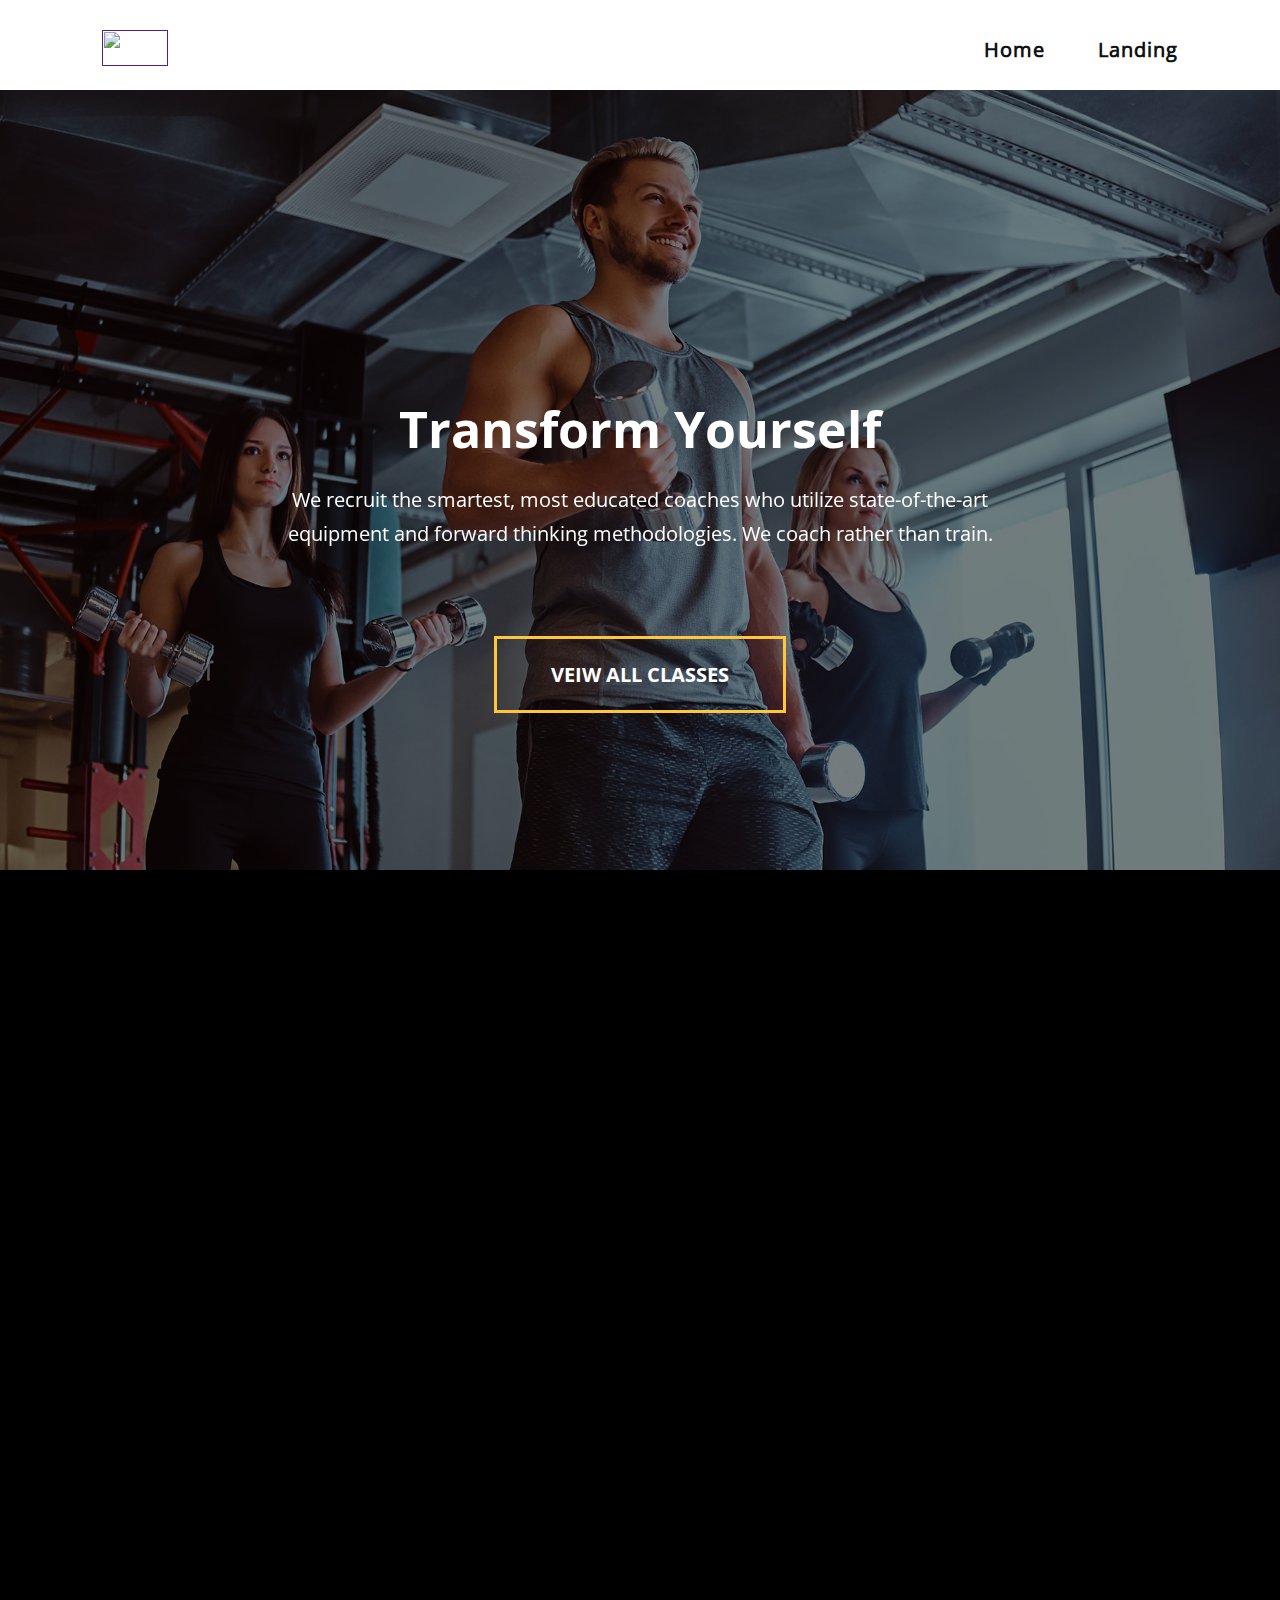
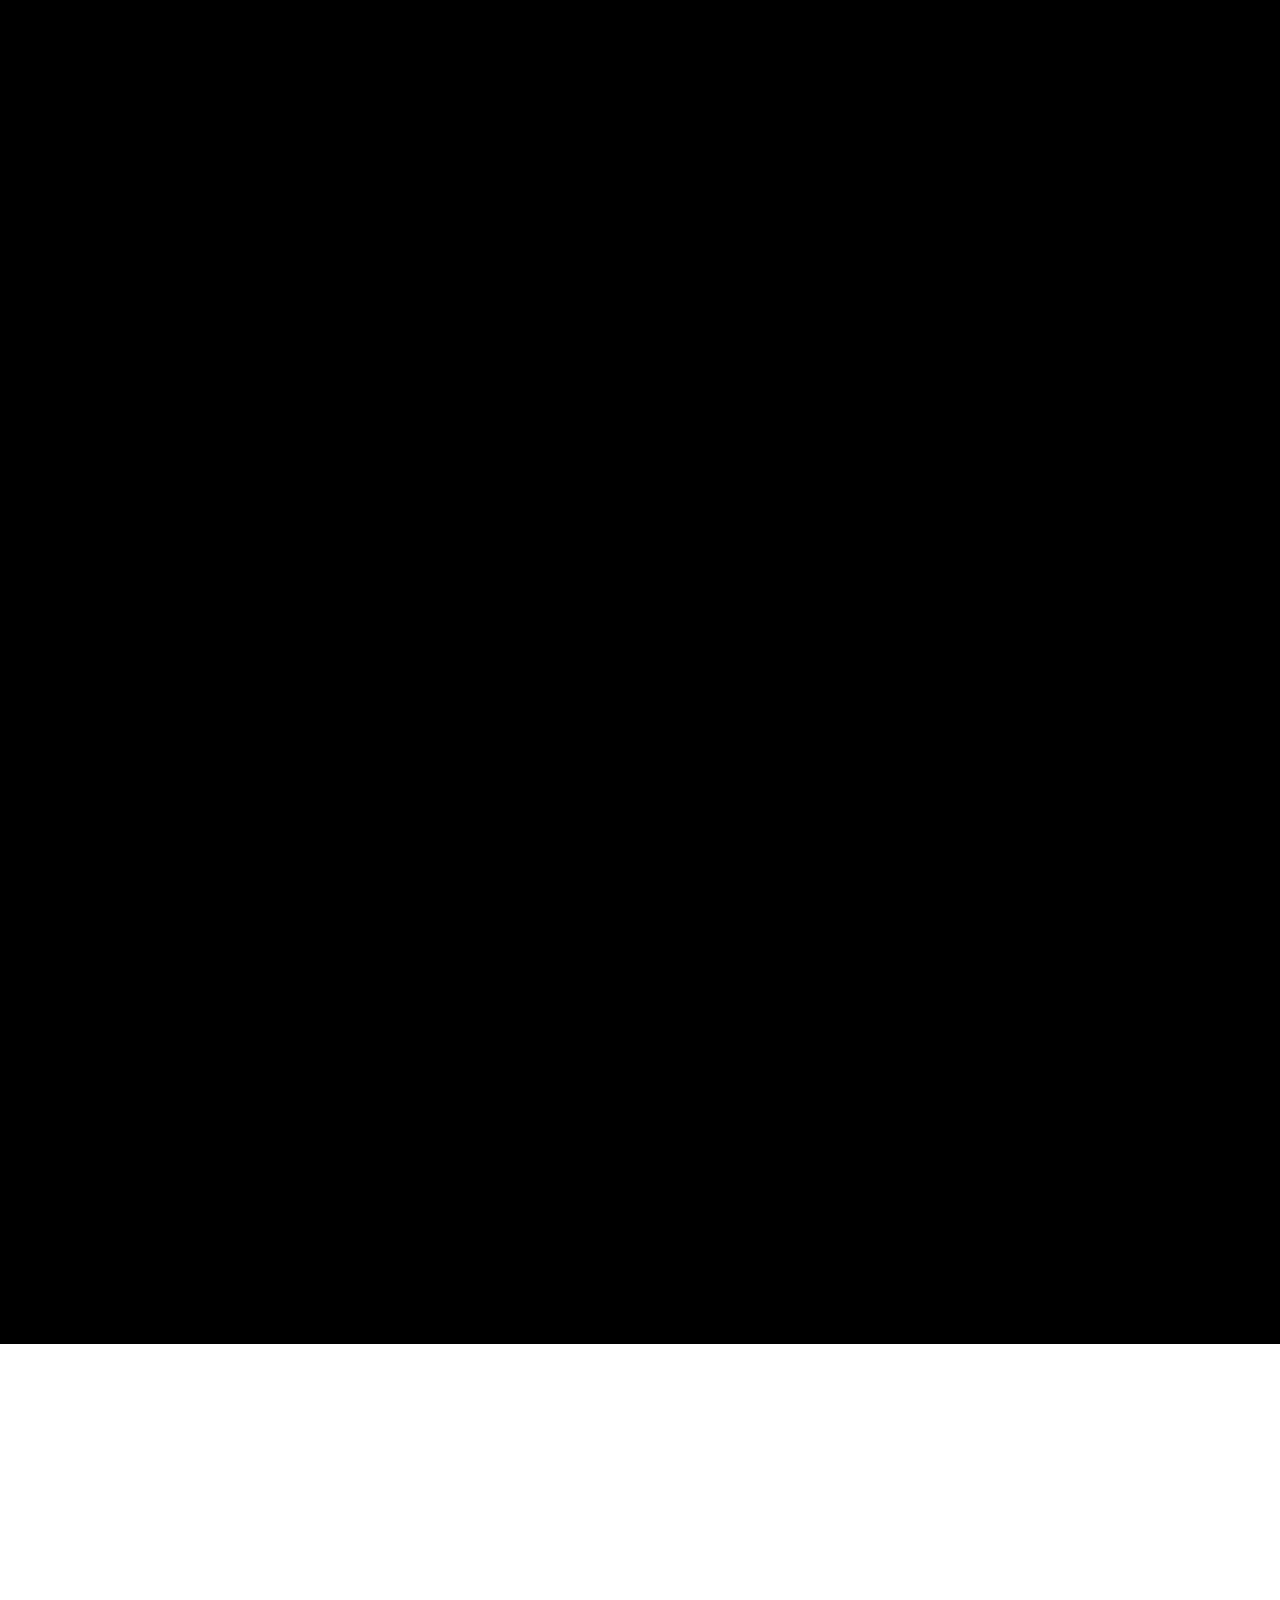
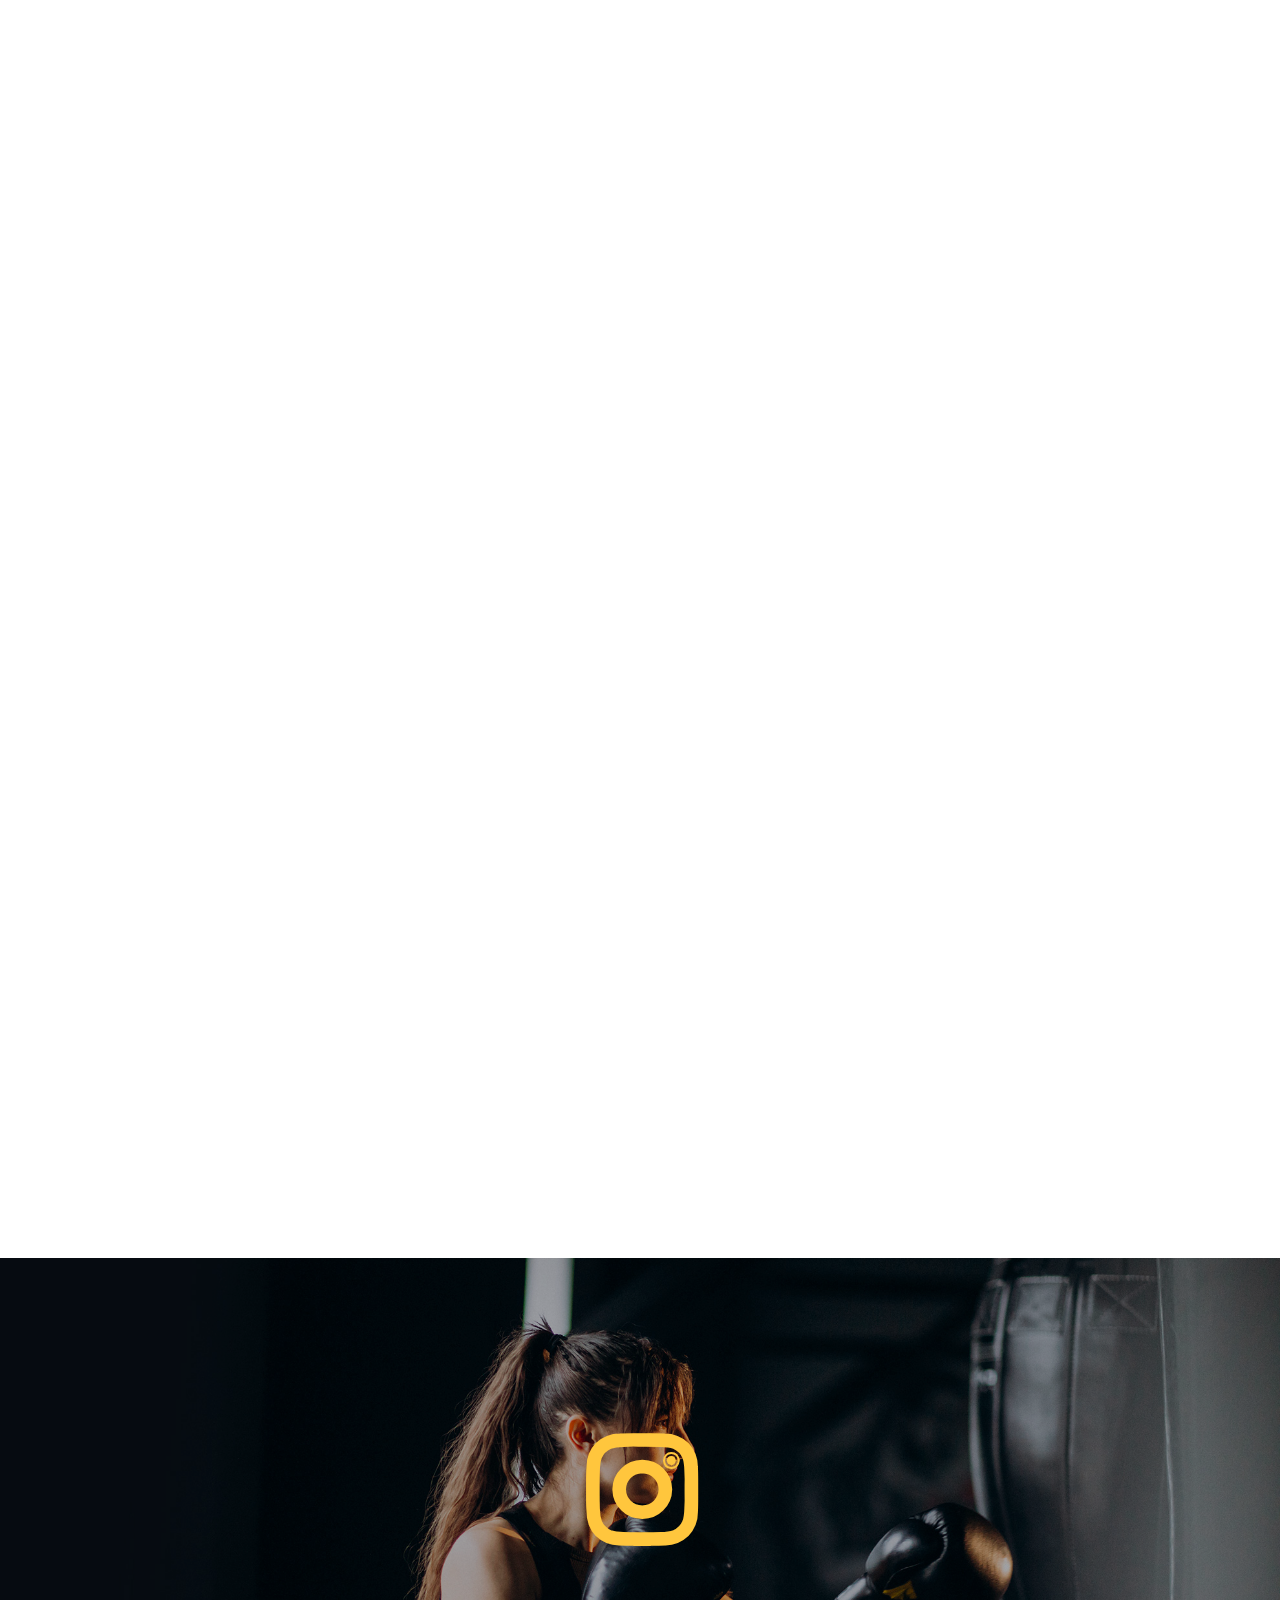
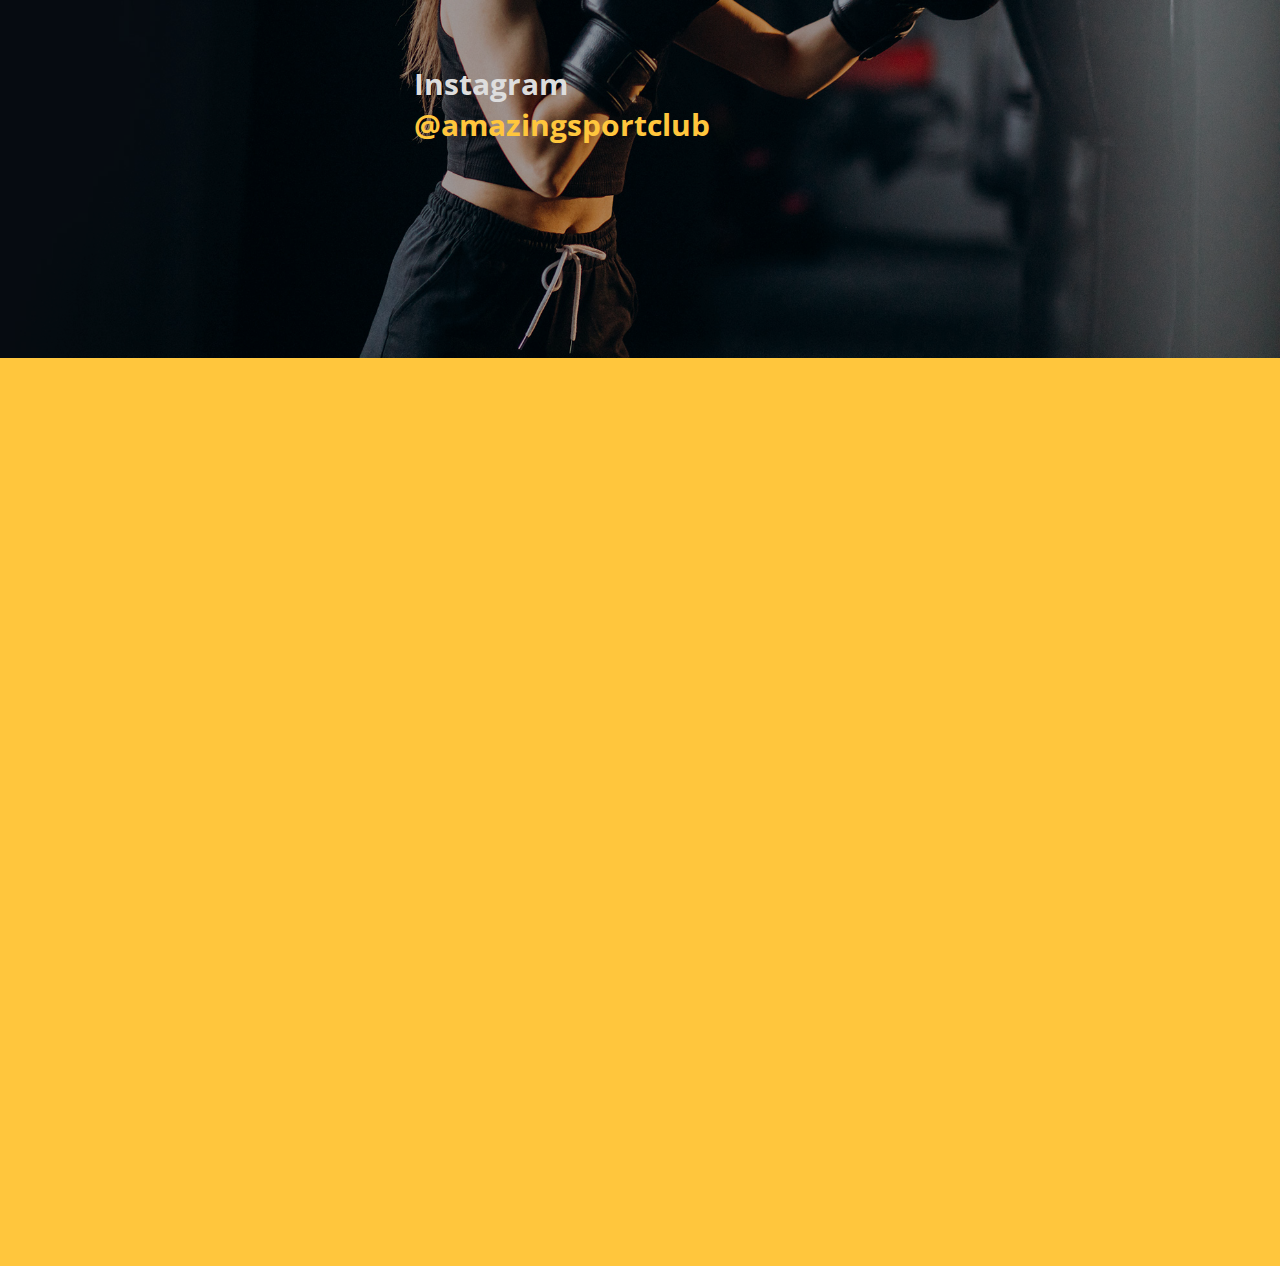
==== index.html @ 8f3ac6ec "complete the fitness website" ====
<!DOCTYPE html>
<html lang="en">

<head>
    <meta charset="UTF-8">
    <meta http-equiv="X-UA-Compatible" content="IE=edge">
    <meta name="viewport" content="width=device-width, initial-scale=1.0">


    <title>Fitness</title>

    <link rel="stylesheet" href="css/aos.css">
    <link rel="stylesheet" href="css/style.css">
    <link rel="stylesheet" href="css/all.css">
    <link rel="stylesheet" href="css/media.css">
</head>

<body>
    <!-- Start the Header Part -->

    <Header>
        <div class="container">
            <div class="header-one">
                <a href="" class="logo">
                    <img src="../Project-3/images/logo.png" alt="">
                </a>
                <nav class="nav-one">

                    <a href="index.html">Home</a>
                    <a href="landing.html">Landing</a>
                </nav>
            </div>

        </div>
    </Header>
    <!-- end of the header part -->

    <!-- Start the second part -->

    <div class="picture">
        <div class="pic-opacity">
            <div class="container">
                <div class="text-one">
                    <h1 class="your" data-aos="zoom-in" data-aos-duration="1500">Transform Yourself</h1>
                    <p data-aos="zoom-in" data-aos-duration="1500">
                        We recruit the smartest, most educated coaches who utilize state-of-the-art equipment and
                        forward thinking
                        methodologies. We coach rather than train.
                    </p>

                    <button class="btt">
                        <a href="">veiw all classes</a>
                    </button>
                </div>
            </div>
        </div>
    </div>

    <div class="classes">
        <h1 data-aos="zoom-in" data-aos-duration="1500">Classes for all levels</h1>
        <div class="container">
            <div class="item-class" data-aos="fade-up" data-aos-duration="1500">
                <div class="item-classes">
                    <div class="title-class">
                        <div class="title-classes">
                            <h4 class="h4-title" data-aos="zoom-in" data-aos-duration="1500">Crossfit</h4>
                        </div>
                    </div>
                    <div class="image-class"></div>
                    <div class="par-link">
                        <p>Duis aute irure dolor in reprehenderit in voluptate velit esse cillum
                            dolore
                            eu fugiat nulla pariatur.</p>
                        <a href="">learn more</a>
                    </div>
                </div>
                <div class="item-classes">
                    <div class="title-class">
                        <div class="title-classes">
                            <h4 class="h4-title" data-aos="zoom-in" data-aos-duration="1500">Combine activities</h4>
                        </div>
                    </div>
                    <div class="image-class2"></div>
                    <div class="par-link">
                        <p>Duis aute irure dolor in reprehenderit in voluptate velit esse cillum
                            dolore
                            eu fugiat nulla pariatur.</p>
                        <a href="">learn more</a>
                    </div>

                </div>
                <div class="item-classes">
                    <div class="title-class">
                        <div class="title-classes">
                            <h4 class="h4-title" data-aos="zoom-in" data-aos-duration="1500">Boxing Classes</h4>
                        </div>
                    </div>
                    <div class="image-class3"></div>
                    <div class="par-link">
                        <p>Duis aute irure dolor in reprehenderit in voluptate velit esse cillum
                            dolore
                            eu fugiat nulla pariatur.</p>
                        <a href="">learn more</a>
                    </div>

                </div>
                <div class="item-classes">
                    <div class="title-class">
                        <div class="title-classes">
                            <h4 class="h4-title" data-aos="zoom-in" data-aos-duration="1500">Personal Training</h4>
                        </div>
                    </div>
                    <div class="image-class4"></div>
                    <div class="par-link">
                        <p>Duis aute irure dolor in reprehenderit in voluptate velit esse cillum
                            dolore
                            eu fugiat nulla pariatur.</p>
                        <a href="">learn more</a>
                    </div>

                </div>
                <div class="item-classes">
                    <div class="title-class">
                        <div class="title-classes">
                            <h4 class="h4-title" data-aos="zoom-in" data-aos-duration="1500">Bodybuilding</h4>
                        </div>
                    </div>
                    <div class="image-class5"></div>
                    <div class="par-link">
                        <p>Duis aute irure dolor in reprehenderit in voluptate velit esse cillum
                            dolore
                            eu fugiat nulla pariatur.</p>
                        <a href="">learn more</a>
                    </div>
                </div>
                <div class="item-classes">
                    <div class="title-class">
                        <div class="title-classes">
                            <h4 class="h4-title" data-aos="zoom-in" data-aos-duration="1500">Trx Training</h4>
                        </div>
                    </div>
                    <div class="image-class6"></div>
                    <div class="par-link">
                        <p>Duis aute irure dolor in reprehenderit in voluptate velit esse cillum
                            dolore
                            eu fugiat nulla pariatur.</p>
                        <a href="">learn more</a>
                    </div>

                </div>
                <div class="item-classes">
                    <div class="title-class">
                        <div class="title-classes">
                            <h4 class="h4-title" data-aos="zoom-in" data-aos-duration="1500">Rowing</h4>
                        </div>
                    </div>
                    <div class="image-class7"></div>
                    <div class="par-link">
                        <p>Duis aute irure dolor in reprehenderit in voluptate velit esse cillum
                            dolore
                            eu fugiat nulla pariatur.</p>
                        <a href="">learn more</a>
                    </div>

                </div>
                <div class="item-classes">
                    <div class="title-class">
                        <div class="title-classes">
                            <h4 class="h4-title" data-aos="zoom-in" data-aos-duration="1500">Barbell Club</h4>
                        </div>
                    </div>
                    <div class="image-class8"></div>
                    <div class="par-link">
                        <p>Duis aute irure dolor in reprehenderit in voluptate velit esse cillum
                            dolore
                            eu fugiat nulla pariatur.</p>
                        <a href="">learn more</a>
                    </div>

                </div>
                <div class="item-classes">
                    <div class="title-class">
                        <div class="title-classes">
                            <h4 class="h4-title" data-aos="zoom-in" data-aos-duration="1500">Additional Training</h4>
                        </div>

                    </div>
                    <div class="image-class9"></div>
                    <div class="par-link">
                        <p>Duis aute irure dolor in reprehenderit in voluptate velit esse cillum
                            dolore
                            eu fugiat nulla pariatur.</p>
                        <a href="">learn more</a>
                    </div>

                </div>
            </div>


        </div>
    </div>

    <!-- end of the second part -->

    <!-- start the third part -->

    <div class="formats">
        <h1 data-aos="fade-right" data-aos-duration="1500">Formats</h1>
        <div class="container">
            <div class="image-formats" data-aos="fade-up" data-aos-duration="1500">
                <div class="image-format">
                    <div class="image-format1">
                        <div class="img-formt-opacity">
                            <div class="text-formt">
                                <div class="border-format"></div>
                                <h3 data-aos="fade-up" data-aos-duration="1500">Strength & Pilates</h3>
                                <p>Ut enim ad minim veniam</p>
                            </div>
                        </div>
                    </div>
                </div>
                <div class="image-format">
                    <div class="image-format2">
                        <div class="img-formt-opacity">
                            <div class="text-formt">
                                <div class="border-format"></div>
                                <h3 data-aos="fade-up" data-aos-duration="1500">Cycling Revolution</h3>
                                <p>Ut enim ad minim veniam</p>
                            </div>
                        </div>
                    </div>
                </div>
                <div class="image-format">
                    <div class="image-format3">
                        <div class="img-formt-opacity">
                            <div class="text-formt">
                                <div class="border-format"></div>
                                <h3 data-aos="fade-up" data-aos-duration="1500">Punch, Kick & Fly!</h3>
                                <p>Ut enim ad minim veniam</p>
                            </div>
                        </div>
                    </div>
                </div>
                <div class="image-format">
                    <div class="image-format4">
                        <div class="img-formt-opacity">
                            <div class="text-formt">
                                <div class="border-format"></div>
                                <h3 data-aos="fade-up" data-aos-duration="1500">Strength & Cardio</h3>
                                <p>Ut enim ad minim veniam</p>
                            </div>
                        </div>
                    </div>
                </div>
                <div class="image-format">
                    <div class="image-format5">
                        <div class="img-formt-opacity">
                            <div class="text-formt">
                                <div class="border-format"></div>
                                <h3 data-aos="fade-up" data-aos-duration="1500">Total Body</h3>
                                <p>Ut enim ad minim veniam</p>
                            </div>
                        </div>
                    </div>
                </div>
                <div class="image-format">
                    <div class="image-format6">
                        <div class="img-formt-opacity">
                            <div class="text-formt">
                                <div class="border-format"></div>
                                <h3 data-aos="fade-up" data-aos-duration="1500">Personal Training</h3>
                                <p>Ut enim ad minim veniam</p>
                            </div>
                        </div>
                    </div>
                </div>
            </div>

        </div>
    </div>

    <!-- end of the second part -->

    <!-- start the third part -->

    <div class="social-img">
        <div class="social-img-opacity">
            <div class="container">
                <div class="social-med">
                    <div class="icons">
                        <i class="fa-brands fa-instagram"></i>

                    </div>
                    <h3 data-aos="fade-right" data-aos-duration="1500">See more, follow us on</h3>
                    <div class="insta">
                        <h2>
                            Instagram
                            <a href="">@amazingsportclub</a>
                        </h2>

                    </div>

                </div>


            </div>
        </div>
    </div>

    <!-- end of third part -->

    <!-- start the contact us part -->

    <div class="orange-bgd">
        <div class="container-two" data-aos="fade-up" data-aos-duration="1500">
            <h2 data-aos="zoom-in" data-aos-duration="1500">Contact Us</h2>
            <form action="#" class="form">
                <div class="form-one">
                    <div class="width50">
                        <div class="form-two">
                            <span class="details">Address</span>
                            <input type="text" placeholder="Enter your address" required>
                        </div>
                        <div class="form-two">
                            <span class="details">Name</span>
                            <input type="text" placeholder="Enter your Name" required>
                        </div>


                    </div>

                    <div class="phone-date">
                        <div class="form-two">
                            <span class="details">phone Number</span>
                            <input type="tel" placeholder="Enter your phone number" required>
                        </div>
                        <div class="form-two">
                            <span class="details">Date</span>
                            <input type="date" required>
                        </div>
                    </div>


                    <div class="form-message">
                        <span class="details">Message</span>
                        <textarea name="" id="" cols="60" rows="7" placeholder="Enter your message" required></textarea>
                    </div>

                    <a href="#" class="sumbit-a">Submit</a>
                </div>

            </form>
        </div>
    </div>




    <script src="js/aos.js"></script>
    <script>
        AOS.init();
    </script>
</body>

</html>
---- css/style.css ----
* {
    margin: 0;
    padding: 0;
    box-sizing: border-box;
}

/* fonts */
@font-face {
    font-family: "font-awesome";
    src: url("../webfonts/fa-brands-400.ttf");
}

@font-face {
    font-family: "font-awesome";
    src: url("../webfonts/fa-brands-400.woff2");
}

@font-face {
    font-family: "font-awesome";
    src: url("../webfonts/fa-regular-400.ttf");
}

@font-face {
    font-family: "font-awesome";
    src: url("../webfonts/fa-regular-400.woff2");
}

@font-face {
    font-family: "font-awesome";
    src: url("../webfonts/fa-solid-900.ttf");
}

@font-face {
    font-family: "font-awesome";
    src: url("../webfonts/fa-solid-900.woff2");
}

@font-face {
    font-family: "Sans-Bold";
    src: url(../fonts/OpenSans-Bold.ttf);
}

@font-face {
    font-family: "ExtraBold";
    src: url(../fonts/OpenSans-ExtraBold.ttf);
}

@font-face {
    font-family: "Light";
    src: url(../fonts/OpenSans-Light.ttf);
}

@font-face {
    font-family: "Sans-Medium";
    src: url(../fonts/OpenSans-Medium.ttf);
}

@font-face {
    font-family: "Regular";
    src: url(../fonts/OpenSans-Regular.ttf);
}

@font-face {
    font-family: "SemiBold";
    src: url(../fonts/OpenSans-SemiBold.ttf);
}

@font-face {
    font-family: "Sans-Italic";
    src: url(../fonts/OpenSans-Italic.ttf);
}

@font-face {
    font-family: "ExtraItalic";
    src: url(../fonts/OpenSans-ExtraBoldItalic.ttf);
}

/* Start the Header Part */

.container {
    width: 84%;
    margin: auto;
}

.header-one {
    display: flex;
    justify-content: space-between;
    margin-bottom: 20px;
    margin-top: 10px;
}

.logo img {
    width: 66px;
    height: 36px;
    margin-top: 20px;
}

.nav-one {
    width: 18%;
    display: flex;
    justify-content: space-between;
    margin-top: 26px;

}

.nav-one a {
    text-decoration: none;
    font-family: "Regular";
    font-weight: 700;
    color: #111;
    font-size: 20px;
    letter-spacing: 1px;
}

.nav-one a:hover {
    color: #ffc63d;
}

/* end of the header part */

/* start the second part */

.picture {
    background-image: url("../images/56456-min.jpg");
    width: 100%;
    height: 780px;
    background-size: cover;
}

.pic-opacity {
    background-color: rgba(0, 0, 0, 0.5);
    height: 100%;
}

.text-one {
    color: white;
    text-align: center;
    padding-top: 305px;

}

.your {
    font-size: 50px;
    font-family: "Sans-Bold";
}

.text-one p {
    font-family: "Regular";
    font-size: 20px;
    padding-top: 20px;
    margin: auto;
    width: 70%;
    line-height: 1.7;
}


.btt {
    background-color: rgba(0, 0, 0, 0.0);
    border: none;
    margin-top: 110px;
    color: #fff;
}

.btt a {
    padding: 22px 54px;
    border: 3px solid #ffc63d;
}

.text-one a {
    color: #fff;
    font-family: Sans-Bold;
    font-size: 20px;
    text-decoration: none;
    text-transform: uppercase;
}

.btt a:hover {
    background-color: #ffc63d;
    color: #111 !important;
}

.classes {
    /* height: 2300px; */
    height: auto;
    padding: 60px 0px;
    background-color: black;
    color: #fff;
}

.classes h1 {
    text-align: center;
    font-family: ExtraBold;
    font-size: 60px;
    padding-bottom: 60px;
}

.item-class {
    width: 100%;
    display: flex;
    /* flex-direction: column; */
    flex-flow: row wrap;
    justify-content: space-between;
    row-gap: 30px;
    height: auto;

}

.item-classes {
    background-color: #fff;
    width: 32%;
    height: 584px;
}

.title-class {
    height: 100px;
    background-color: #ffc63d;
    color: #111;
    display: flex;
    justify-content: center;
    align-items: center;
}

.title-classes {
    text-align: center;
}

.h4-title {
    font-family: Sans-Bold;
    font-size: 28px;
    font-weight: 700;
}

div.image-class {
    height: 300px;
    background-image: url(../images/346.jpg);
    background-size: cover;
    width: 100%;
}

.par-link {
    text-align: center;
    color: #111111;
    margin: 25px 24px 0px;
    /* font-family: Sans-Italic; */
    /* line-height: 1.5; */
    /* font-size: 20px; */
}

.par-link :nth-child(1) {
    color: #111111;
    font-family: Sans-Italic;
    line-height: 1.5;
    font-size: 16px;
    margin-bottom: 30px;
}

.par-link :nth-child(2) {
    font-family: "Sans-Bold";
    font-size: 14px;
    text-decoration: none;
    color: #111;
    text-transform: uppercase;
    border-bottom: 3px solid #ffc63d;
    padding: 3px 0px;
}

.par-link a:hover {
    color: #ffc63d;
    border-color: #111;
}

.image-class2 {
    height: 300px;
    width: 100%;
    background-image: url(../images/hhhh.jpg);
    background-size: cover;
}

.image-class3 {
    height: 300px;
    width: 100%;
    background-image: url(../images/vvv.jpg);
    background-size: cover;
    background-position: 50% 42%;
}

.image-class4 {
    height: 300px;
    width: 100%;
    background-image: url(../images/gh.jpg);
    background-size: cover;
    background-position: 50% 50%;
}

.image-class5 {
    height: 300px;
    width: 100%;
    background-image: url(../images/tr.jpg);
    background-size: cover;
    background-position: 50% 50%;
}

.image-class6 {
    height: 300px;
    width: 100%;
    background-image: url(../images/66.jpg);
    background-size: cover;
    background-position: 34% 50%;
}

.image-class7 {
    height: 300px;
    width: 100%;
    background-image: url(../images/6.jpg);
    background-size: cover;
    background-position: 64% 50%;
}

.image-class8 {
    height: 300px;
    width: 100%;
    background-image: url(../images/577.jpg);
    background-size: cover;
    background-position: 50% 50%;
}

.image-class9 {
    height: 300px;
    width: 100%;
    background-image: url(../images/t4.jpg);
    background-size: cover;
    background-position: 50% 72%;
}

/* end of the second part */

/* start the third part */



.formats h1 {
    text-align: center;
    font-family: Sans-Bold;
    font-size: 56px;
    padding: 70px 0;
}

.image-formats {
    width: 100%;
    /* margin-top: 60px; */
    display: flex;
    justify-content: space-between;
    flex-flow: row wrap;
    row-gap: 30px;
    margin-bottom: 100px;
}


.image-format {
    width: 32%;
    height: 584px;
    background-color: #ddd;
}

.image-format1 {
    width: 100%;
    height: 584px;
    background-image: url(../images/t45.jpg);
    background-size: cover;
    background-position: 50% 60%;
}

.image-format2 {
    width: 100%;
    height: 584px;
    background-image: url(../images/-fitness-club-gym.jpg);
    background-size: cover;
    background-position: 50% 50%;
}

.image-format3 {
    width: 100%;
    height: 584px;
    background-image: url(../images/3.jpg);
    background-size: cover;
    background-position: 50% 50%;
}

.image-format4 {
    width: 100%;
    height: 584px;
    background-image: url(../images/mw.jpg);
    background-size: cover;
    background-position: 50% 50%;
}

.image-format5 {
    width: 100%;
    height: 584px;
    background-image: url(../images/345.jpg);
    background-size: cover;
    background-position: 50% 50%;
}

.image-format6 {
    width: 100%;
    height: 584px;
    background-image: url(../images/34.jpg);
    background-size: cover;
    background-position: 50% 50%;
}

.img-formt-opacity {
    background-color: rgba(0, 0, 0, 0.3);
    height: 100%;
}

.text-formt {
    width: 80%;
    margin-left: 32px;
    color: #fff;
    position: relative;
    bottom: -432px;
}

.border-format {
    border: 3px solid;
    opacity: 0.50;
    margin-bottom: 20px;
}

.text-formt h3 {
    font-size: 28px;
    font-family: Sans-Bold;
}

.text-formt p {
    font-family: Sans-Medium;
    margin-top: 15px;
    font-size: 18px;
}

/* end of the the second part */

/* start the third part */

.social-img {
    width: 100%;
    height: 700px;
    background-image: url(../images/ert.jpg);
    background-size: cover;
    background-position: 50% 50%;
}

.social-img-opacity {
    background-color: rgba(0, 0, 0, 0.3);
    height: 100%;
}

.social-med {
    padding-top: 170px;
    color: #ddd;
    width: 60%;
    display: block;
    margin: auto;
}

.icons {
    width: 16%;
    display: block;
    margin: auto;

}

.icons i {
    color: #ffc63d;
    font-size: 124px;
    font-weight: bolder;
}

.social-med h3 {
    font-family: Sans-Bold;
    padding: 20px;
    font-size: 52px;
}

.insta {
    width: 70%;
    margin: auto
}

.social-med h2 {
    font-family: Sans-Bold;
    font-size: 30px;
}

.social-med h2 a {
    text-decoration: none;
    color: #ffc63d;
}

.social-med h2 a:hover {
    color: #fff;
}


/* end of the third part */

/* start the contact us part */

.orange-bgd {
    /* width: 100%; */
    background-color: #ffc63d;
    padding: 85px 0;
}

.container-two {
    width: 60%;
    font-family: Sans-Bold;
    margin: auto;
    /* height: 600px; */
    padding: 60px 0px;
    background-color: #fff;
}

.container-two h2 {
    font-size: 60px;
    text-align: center;
    padding-bottom: 20px;
}

.form-one {
    width: 90%;
    margin: auto;
    display: block;
}

.form-two {
    width: 50%;
}

.form-two input {
    width: 100%;
    height: 60px;
    padding-left: 20px;
    outline: none;
    margin-bottom: 20px;
    background-color: #f2f2f2;
    border: 1px solid #ddd;
    font-size: 20px;
}

.details {
    width: 100%;
    font-family: Regular;
}

.width50 {
    width: 100%;
    display: flex;
    gap: 20px;
}

.phone-date {
    width: 100%;
    display: flex;
    gap: 20px;
}

.form-message textarea {
    padding: 10px 12px;
    width: 100%;
    height: 200px;
    outline: none;
    font-size: 22px;
    background-color: #f2f2f2;
    border: 1px solid #ddd;

}

.sumbit-a {
    text-transform: uppercase;
    text-decoration: none;
    display: block;
    padding: 20px 30px;
    background-color: #111;
    color: #fff;
    margin-top: 12px;
    text-align: center;
    font-size: 24px;

}

/* end of home page */

/* start the landing page */

.fitness {
    background-image: url("../landing-image/1.jpg");
    width: 100%;
    height: 870px;
    background-size: cover;
    object-position: 50% 50%;
}

.fitness-logo {
    text-align: center;
}

.fitness-logo img {
    width: 140px;
    height: 80px;
    margin-top: 115px;
}

.text-sport {
    text-align: center;
    color: #fff;
    width: 60%;
    display: block;
    margin: auto;
}

.text-sport h1 {
    font-family: "Sans-Bold";
    font-size: 60px;
    margin-top: 44px;
}

.text-sport p {
    font-size: 20px;
    font-family: "Regular";
    margin-top: 20px;
}

.links-a {
    text-align: center;
    margin-top: 75px;
    display: flex;
    justify-content: center;
    gap: 20px;
}

.links-a a {
    font-family: "Semibold";
    text-transform: uppercase;
    font-size: 20px;
    text-decoration: none;
    padding: 17px 40px 18px 40px;
    border: 2px solid #ffc63d;
    text-align: center;
    color: #fff;
}

.links-a a:first-child {
    background-color: #ffc63d;
    color: #111;
}

.links-a a:first-child:hover {
    border-color: #fff;
    background-color: #fff;
}

.links-a a:last-child:hover {
    color: #111;
    background-color: #fff;
    border-color: #fff;
}

.sports {
    background-color: #ffc63d;
    width: 100%;
    padding: 60px 0px;
}

.img-text {
    width: 100%;
    display: flex;
}

.sports-img {
    width: 56%;
}

.sports-text {
    width: 44%;
}

.sport-imgs {
    width: 100%;
    display: flex;
    height: auto;
    gap: 15px;
}

.swim-box {
    width: 32%;
}

.yoga {
    width: 32%;
    display: flex;
    justify-content: center;
    align-items: center;
}

.fit-well {
    width: 32%;
}

.item-img {
    height: 320px;
    background-color: #fff;
    margin-top: 15px;
}

.item-img-yoga {
    width: 100%;
    height: 320px;
    background-color: #fff;
    margin-top: 15px;
}

.all-layuts {
    height: 250px;
    width: 100%;
    background-color: aquamarine;
}

.sport-title {
    color: #111;
    height: 70px;
    display: flex;
    justify-content: center;
    align-items: center;
    font-size: 26px;
    font-family: 'Sans-Bold';
}

.swimming {
    background-image: url("../landing-image/2.jpg");
    background-size: cover;
}

.boxing {
    background-image: url("../landing-image/4.jpg");
    background-size: cover;
}

.yoga-i {
    background-image: url("../landing-image/3.jpg");
    background-size: cover;
}

.fitness-i {
    background-image: url("../landing-image/5.jpg");
    background-size: cover;
}

.wellness {
    background-image: url("../landing-image/6.jpg");
    background-size: cover;
}

.pd-sports-text {
    padding: 30px 50px;
    margin-top: 30px;
}

.pd-sports-text h2 {
    font-family: "Sans-Bold";
    font-size: 50px;
}

.endless-all {
    margin-top: 45px;
}

.endless,
.discover,
.comb {
    font-family: 'Sans-Bold';
    margin-top: 40px;
    font-size: 22px;
}

.endless p,
.discover p,
.comb p {
    margin-top: 20px;
    font-family: 'Regular';
    font-size: 18px;
}

/* end first part of landing page */

/* start second part of landing page */

.start-now {
    background-image: url("../landing-image/7.jpg");
    width: 100%;
    height: 544px;
    background-size: cover;
    background-position: 50% 33%;
}

.start-title {
    color: #fff;
    padding-top: 66px;
}

.start-title h2 {
    font-family: Sans-Bold;
    font-size: 60px;
}

.s-lists {
    margin-top: 20px;
    font-family: "Regular";
    font-size: 23px;
    color: #fff;
    margin-bottom: 60px;
}

.s-lists ul li {
    margin-bottom: 14px;
}

.s-lists ul li::before {
    content: "\f00c";
    font-family: "font-awesome";
    color: #ffc63d;
    font-size: 20px;
    padding-right: 10px;
}

.s-lists ul {
    list-style: none;
}

.start-title a,
.r-texts a {
    padding: 16px 36px;
    background-color: #ffc63d;
    color: #111;
    text-transform: uppercase;
    text-decoration: none;
    font-family: "Sans-Bold";
    font-size: 16px;
}

.start-now a:hover,
.r-texts a:hover {
    background-color: #fff;
}

.join-now {
    padding: 70px 0;
    background-color: #ffc63d;
    width: 100%;
}

.join-now {
    text-align: center;
    font-family: "Sans-Bold";
    font-size: 28px;
}

.j-service {
    margin-top: 60px;
}

.j-services {
    display: flex;
    justify-content: space-between;
}

.ti-img-service {
    width: 24%;
    background-color: #fff;
    text-align: center;
}

.img-service {
    height: 228px;
    background-color: aquamarine;
}

.ti-img-service h4 {
    margin-top: 30px;
    font-family: "Sans-Bold";
    font-size: 19px;

}

.ti-img-service p {
    font-family: "Regular";
    margin: 30px 30px 0 30px;
    font-size: 16px;
}

.ti-img-service span img {
    width: 34px;
    height: 34px;
    margin: 30px 0;
}

.img-s-1,
.img-s-2,
.img-s-3,
.img-s-4 {
    width: 100%;
    height: 100%;
    background-size: cover;
    background-position: center;

}

.img-s-1 {
    background-image: url("../landing-image/8.jpg");
}

.img-s-2 {
    background-image: url("../landing-image/9.jpg");
}

.img-s-3 {
    background-image: url("../landing-image/10.jpg");
}

.img-s-4 {
    background-image: url("../landing-image/11.jpg");
}

.get-active {
    width: 100%;
    margin: 65px 0;
    min-height: 550px;
}

.g-img-tt {
    display: flex;
    width: 100%;
}

.g-img {
    width: 50%;
    height: auto;
    position: relative;
    top: 0;
    left: 0;
}

.g-img1 {
    background-image: url("../landing-image/12.jpg");
    width: 78%;
    height: 380px;
    position: relative;
    top: 0;
    left: 0;
    background-position: center;
    background-size: cover;
    border: 2px solid white;
}

.g-img2 {
    background-image: url("../landing-image/13.jpg");
    width: 69%;
    height: 318px;
    position: absolute;
    top: 230px;
    right: 0;
    background-size: cover;
    border: 8px solid white;

}

.g-tt {
    width: 50%;
    padding: 30px 30px 20px 60px;
}

.g-tt h3 {
    font-family: "Sans-Bold";
    font-size: 50px;
}

.g-tt p {
    font-family: "Regular";
    font-size: 20px;
    margin: 30px 0 94px 0px
}

.g-tt a {
    font-family: "Sans-Bold";
    font-size: 18px;
    padding: 16px 45px;
    border: 2px solid #ffc63d;
    text-transform: uppercase;
    text-decoration: none;
    color: #111;
}

.g-tt a:hover {
    background-color: #ffc63d;

}

.relax {
    width: 100%;
    background-color: black;
    padding: 75px 0;
}

.r-tt-img {
    width: 100%;
    display: flex;
    justify-content: space-between;
}

.r-text {
    width: 35%;
}

.r-img {
    width: 60%;
}

.r-texts {
    margin-top: 132px;
    color: #fff;
}

.r-texts h2 {
    font-family: "Sans-Bold";
    font-size: 40px;
}

.r-texts p {
    font-family: "Regular";
    font-size: 17px;
    margin: 20px 0 115px auto;
    line-height: 1.7;
}

.r-texts a {
    padding: 20px 70px;
}

.r-images {
    width: 100%;
    display: flex;
    flex-wrap: wrap;
    min-height: 700px;
    gap: 20px;
    justify-content: flex-end;
}

.r-t-img1 {
    width: 48%;
    display: flex;
    align-items: center;
}

.r-t-img2 {
    height: 334px;
}

.r-row {
    width: 48%;
    display: flex;
    flex-direction: column;
    justify-content: flex-end;
    gap: 20px;
}

.r-img1 {
    width: 100%;
    height: 476px;
}

.rel-img1 {
    background-image: url("../landing-image/15.jpg");
    height: 476px;
    background-size: cover;
    position: relative;
}

.r-img2 {
    background-image: url("../landing-image/14.jpg");
}

.r-img3 {
    background-image: url("../landing-image/16.jpg");
}

.r-img2,
.r-img3 {
    position: relative;
    height: 334px;
    background-size: cover;
    background-position: center;
}

.t-logo {
    height: 80px;
    background-color: #ffc63d;
    position: absolute;
    bottom: 0;
    left: 0;
    right: 0;

}

.t-logo-w {
    width: 84%;
    margin: auto;
    display: flex;
    justify-content: space-between;
    align-items: center;
    height: 80px;
}

.t-logo-w h4 {
    font-family: "Sans-Bold";
    font-size: 24px;
}

.t-logo-w span img {
    width: 40px;
    height: 40px;
}

.modern {
    width: 100%;
    padding: 70px 0;
}

.p-h2 {
    width: 70%;
    margin: auto;
    text-align: center;
}

.p-h2 h2 {
    font-family: Sans-Bold;
    font-size: 50px;
}

.p-h2 p {
    font-size: 20px;
    padding: 30px 24px;
    font-family: "Regular";
    line-height: 1.6;
}

.modern-service {
    width: 100%;
    margin: 30px 0;
}

.modern-services {
    display: flex;
    flex-wrap: wrap;
    gap: 17px;
}

.modern-item {
    width: 32%;
    height: 375px;
    background-color: #ffc63d;
}

.modern-item-all {
    height: 375px;
    background-size: cover;
    background-position: center;
    position: relative;
}

.modern-item1 {
    background-image: url("../landing-image/17.jpg");
}

.modern-item2 {
    background-image: url("../landing-image/18.jpg");
}

.modern-item3 {
    background-image: url("../landing-image/19.jpg");
}

.modern-item4 {
    background-image: url("../landing-image/20.jpg");
}

.modern-item5 {
    background-image: url("../landing-image/21.jpg");
}

.modern-item6 {
    background-image: url("../landing-image/22.jpg");
}

.modern-titles {
    height: 84px;
    background-color: #ffc63d;
    text-align: center;
    position: absolute;
    bottom: 0;
    left: 0;
    right: 0;
    display: flex;
    justify-content: center;
    align-items: center;
}

.modern-titles h5 {
    font-family: "Sans-Bold";
    font-size: 20px;
}

.stories {
    background-image: url("../landing-image/23.jpg");
    height: 938px;
    background-position: 50% 50%;
}

.stories-titl {
    width: 65%;
    margin: auto;
    color: white;
    text-align: center;
}

.stories-titl h2 {
    padding-top: 60px;
    font-family: "Sans-Bold";
    font-size: 48px;
}

.stories-titl p {
    padding-top: 20px;
    font-family: "Sans-Italic";
    font-size: 20px;
    color: #c0c0c0;
}

.mt-item {
    margin-top: 65px;
}

.stories-item {
    width: 100%;
    display: flex;
    justify-content: space-between;
}

.stories-items {
    width: 32%;
    min-height: 555px;
    background-color: white;
}

.tt-img-stories {
    padding: 20px;
    text-align: center;
}

.stories-img1 {
    background-image: url("../landing-image/24.jpg");
    background-position: 50% 36%;
}

.stories-img2 {
    background-image: url("../landing-image/25.jpg");
}

.stories-img3 {
    background-image: url("../landing-image/26.jpg");
}

.stories-images {
    height: 342px;
    width: 100%;
    background-size: cover;
}

.tt-img-stories h4 {
    font-family: "Sans-Bold";
    font-size: 22px;
    margin-top: 20px;
}

.tt-img-stories p {
    margin: 20px 0;
    font-family: Sans-Italic;
}

.tt-img-stories a {
    text-transform: uppercase;
    text-decoration: none;
    font-family: "Sans-Medium";
    border-bottom: 1px solid #111;
    color: #111;
}

.whyus {
    padding: 75px 0;
}

.why-us {
    text-align: center;
}

.why-us h2 {
    font-family: "Sans-Bold";
    font-size: 48px;
}

.why-us p {
    margin-top: 20px;
    font-family: "Regular";
    font-style: italic;
}

.whyus-item {
    width: 100%;
    display: flex;
}

.whyus-items {
    width: 100%;
    min-height: 485px;
}

.bk-color1 {
    color: #111;
    background-color: #ffc63d;
}

.whyus-pd {
    padding: 30px;
}

.whyus-pd h3 {
    font-family: "Sans-Bold";
    font-size: 30px;
    margin-top: 20px;
}

.whyus-pd p {
    font-family: "Regular";
    margin: 20px 0 25px;
}

.whyus-pd a {
    text-transform: uppercase;
    text-decoration: none;
    font-family: "Regular";
    border-bottom: 2px solid #111;
    color: #111;
    font-size: 15px;
    padding-bottom: 3px;
}

.colr {
    border-color: #ffc63d !important;
}

.clr {
    color: white !important;
    border-color: #ffc63d !important;
}

.bk-color2 {
    color: #111;
    background-color: #f2f2f2;
}

.bk-color3 {
    color: white;
    background-color: #292d33;
}

.whyus-images {
    height: 214px;
    background-size: cover;
}

.whyus-img1 {
    background-image: url("../landing-image/27.jpg");
}

.whyus-img2 {
    background-image: url("../landing-image/28.jpg");
}

.whyus-img3 {
    background-image: url("../landing-image/29.jpg");
}

.free-fitness {
    width: 100%;
    height: 824px;
    background-image: url("../landing-image/30.jpg");
    background-size: cover;
    background-position: 50% 40%;
}

.fr-opacity {
    background-color: rgba(0, 0, 0, 0.4);
    height: 100%;
}

.fr-title {
    width: 80%;
    min-height: 700px;
    margin: auto;
    display: flex;
    justify-content: center;
    color: white;
    flex-direction: column;
    text-align: center;
}

.fr-title h2 {
    font-family: "Sans-Bold";
    font-size: 62px;
    margin-top: 90px;
}

.fr-title h3 {
    font-family: "Regular";
    font-size: 20px;
    margin: 30px 235px;
    line-height: 1.6;
    letter-spacing: 2px;
}

.fr-form {
    display: flex;
    justify-content: center;
    align-items: center;
    flex-wrap: wrap;
    font-family: "Regular";
}

.fr-form label {
    font-size: 20px;
}

.fr-form input {
    width: 26%;
    height: 50px;
    padding: 10px;
    outline: none;
    margin-right: 15px;
    font-size: 16px;

}

.fr-form a {
    padding: 12px 52px;
    background-color: #ffc63d;
    text-transform: uppercase;
    text-decoration: none;
    color: #000;
    font-size: 18px;
}
---- css/media.css ----
/* media query */

/* 1024 */

@media screen and (max-width: 1024px) {
    .nav-one {
        width: 22%;
        margin-top: 20px;
    }

    .text-one {
        padding-top: 280px;
    }

    .header-one {
        margin-bottom: 20px;
    }

    .text-one {
        padding-top: 270px;
    }

    .your {
        font-size: 46px;
    }

    .text-one p {
        font-size: 18px;
        width: 72%;
    }

    .container {
        width: 88%;
    }

    .h4-title {
        font-size: 26px;
    }

    .par-link {
        margin: 18px 20px 0px;
    }

    .par-link :nth-child(1) {
        margin-bottom: 20px;
    }

    .text-formt h3 {
        font-size: 24px;
    }

    .text-formt p {
        font-size: 16px;
    }

    .social-med {
        padding-top: 200px;
    }

    .icons {
        width: 20%;
    }

    .icons i {
        font-size: 112px;
    }

    .social-med h3 {
        font-size: 42px;
    }

    .social-med h2 {
        font-size: 22px;
    }

    .orange-bgd {
        padding: 75px 0;
    }

    .container-two {
        width: 70%;
        padding: 48px 0;
    }

    .container-two h2 {
        font-size: 50px;
    }
}

/* 768 */

@media screen and (max-width: 768px) {
    .container {
        width: 88%;
    }

    .header-one {
        margin-bottom: 16px;
    }

    .logo img {
        width: 60px;
        height: 33px;
        margin-top: 17px;
    }

    .nav-one {
        width: 26%;
    }

    .nav-one a {
        font-size: 18px;
    }

    .picture {
        background-position: 40% 50%;
    }

    .text-one {
        padding-top: 332px;
    }

    .text-one h1 {
        font-size: 48px;
    }

    .text-one p {
        width: 95%;
        font-size: 18px;
    }

    .classes h1 {
        font-size: 54px;
        padding-bottom: 50px;
    }

    .item-classes {
        width: 48%;
    }

    .item-class {
        row-gap: 28px;
    }

    .formats h1 {
        padding: 55px 0;
    }

    .image-format {
        width: 48%;
    }

    .social-med {
        width: 94%;
        padding-top: 140px;
    }

    .icons {
        width: 20%;
    }

    .icons i {
        font-size: 128px;
    }

    .insta h2 {
        margin-top: 40px;
        font-size: 26px;
    }

    .social-med h3 {
        font-size: 48px;
    }

    .orange-bgd {
        padding: 60px 0;
    }

    .container-two {
        width: 90%;
        padding: 40px 0;
    }


}

/* 425 */

@media screen and (max-width: 425px) {
    .container {
        width: 84%;
    }

    .header-one {
        margin-bottom: 10px;
    }

    .logo img {
        width: 54px;
        height: 30px;
        margin-top: 16px
    }

    .nav-one {
        width: 38% !important;
        margin-top: 18px;
    }

    .nav-one a {
        font-size: 17px;
    }

    .picture {
        background-position: 50%;
    }

    .text-one {
        padding-top: 316px;
    }

    .text-one h1 {
        font-size: 32px;
    }

    .text-one p {
        font-size: 20px;
    }

    .classes h1 {
        font-size: 30px;
    }

    .item-classes {
        width: 100%;
    }

    .formats h1 {
        padding: 45px 0;
        font-size: 50px
    }

    .image-format {
        width: 100%;
    }

    .social-med {
        width: 88%;
        padding-top: 139px;
    }

    .icons {
        width: 30%;
    }

    .icons i {
        font-size: 100px;
    }

    .social-med h3 {
        font-size: 38px;
    }

    .insta {
        width: 92%;
    }

    .insta h2 {
        margin-top: 40px;
        font-size: 18px;
    }

    .container-two {
        width: 84%;
        padding: 30px 0;
    }

    .container-two h2 {
        font-size: 40px;
    }

    .width50 {
        width: 100%;
        display: block;
    }

    .form-two {
        width: 100%;
    }

    .phone-date {
        width: 100%;
        display: block;
    }
}



/* 375 */

@media screen and (max-width: 375px) {
    .nav-one {
        width: 45%;
    }

    .nav-one a {
        font-size: 16px;
    }

    .btt {
        margin-top: 90px;
    }

    .insta {
        width: 96%;
    }

    .insta h2 {
        font-size: 16px;
    }

}

/* 320 */

@media screen and (max-width: 320px) {
    .nav-one {
        width: 50%;
    }

    .text-one h1 {
        font-size: 26px;
    }

    .text-one p {
        font-size: 20px;
    }

    .btt a {
        padding: 20px 46px;
        font-size: 16px;
    }

    .h4-title {
        font-size: 24px;
    }

    .social-med {
        width: 96%;
    }

    .social-med h3 {
        font-size: 36px;
    }
}

/* end home page responsive */

/* start landing page responsive */

@media screen and (max-width: 1024px) {
    .fitness {
        background-position: center;
    }
    .text-sport {
        width: 77%;
    }
    .r-texts a {
        padding: 18px 58px;
    }
    .stories-titl {
        width: 76%;
    }
    .fr-title h3 {
        margin: 30px 100px;
    }
}

@media screen and (max-width: 920px) {
    .text-sport {
        width: 84%;
    }
    .modern-item {
        width: 31%;
    }
    .stories-titl h2 { 
        font-size: 42px
    };
    
}

@media screen and (max-width: 768px) {
    .container {
        width: 96%;
    }
    .nav-one {
        width: 26%;
        justify-content: space-around;
    }
    .text-sport {
        width: 94%;
    }
    .img-text {
        display: block;
    }
    .sports-img {
        width: 100%;
    }
    .sports-text {
        width: 100%;
    }
    .start-now {
        background-position: right;
    }
    .j-services {
        flex-wrap: wrap;
        row-gap: 28px;
    }
    .ti-img-service {
        width: 48%;
    }
    .g-img1 {
        width: 80%;
        height: 284px;
    }
    .g-img2 {
        width: 70%;
        height: 280px;
        background-position: center;
    }
    .g-tt {
        padding-left: 42px;
    }
    .g-tt h3 {
        font-size: 36px;
    }
    .g-tt a {
        padding: 16px 38px;
    }
    .r-tt-img {
        display: block;
    }
    .r-text {
        width: 100%;
    }
    .r-img {
        width: 100%;
    }
    .r-texts {
        margin: 100px 0;
    }
    .p-h2 {
        width: 88%;
    }
    .modern-services {
        gap: 28px;
    }
    .modern-item {
        width: 48%;
    }
    .stories {
        height: 1500px ;
        background-size: cover;
    }
    .stories-titl {
        width: 94%;
    }
    .stories-item {
        flex-wrap: wrap;
        gap: 28px;
    }
    .stories-items {
        width: 48%;
    }
    .whyus-pd {
        padding: 22px;
    }
    .fr-title {
        width: 100%;
    }
    .fr-title h3 {
        margin: 36px 28px;
    }
    .fr-form input {
        width: 40%;
    }
    .fr-form a {
        padding: 12px 44px;
    }

    
}

/* end of the 768px responsive */

/* stert the 425px responsive */

@media screen and (max-width: 425px) {
    .nav-one {
        width: 44% !important;
        justify-content: space-between;
    }
    .container {
        width: 84%;
    }
    .fitness {
        background-position: 60%;
    }
    .fitness-logo img {
        width: 110px;
        height: 70px;
        margin-top: 100px;
    }
    .text-sport h1 {
        font-size: 32px;
    }
    .links-a {
        width: 68%;
        margin: 75px auto 0;
        flex-direction: column;
    }
    .links-a a {
            padding: 16px 22px 16px 22px;
            font-size: 16px;
    }
    .text-sport p {
        font-size: 18px;
    }
    .sport-imgs {
        display: block;
    }
    .swim-box {
        width: 100%;
    }
    .item-img {
        height: 420px;
    }
    .all-layuts {
        height: 350px;
    }
    .item-img-yoga {
        height: 420px;
    }
    .yoga {
        width: 100%;
    }
    .fit-well {
        width: 100%;
    }
    .sport-title {
        font-size: 30px;
    }
    .swimming, .fitness-i, .wellness {
        background-position: 50% 20%;
    }
    .boxing, .yoga-i {
        background-position: 50% 30%;
    }
    .pd-sports-text {
        padding: 20px 0 20px 10px;
    }
    .pd-sports-text h2 {
        font-size: 32px;
    }
    .endless,
    .discover,
    .comb {
        font-size: 18px;
    }
    .s-lists {
        font-size: 20px;
    }
    .s-lists ul li {
        margin-bottom: 22px;
    }
    .join-now h2 {
        font-size: 36px;
    }
    .ti-img-service {
        width: 100%;
    }
    .ti-img-service p {
        font-size: 17px;
    }
    .g-img-tt {
            display: block;
    }
    .g-img {
            width: 100%;
    }
    .g-tt {
            width: 100%;
            margin-top: 210px;
    }
    .r-t-img1 {
        width: 100%;
    }
    .r-row {
        width: 100%;
    }
    .p-h2 {
        width: 100%;
    }
    .modern-item {
        width: 100%;
    }
    .stories-titl {
        width: 100%;
    }
    .stories-titl h2 {
        font-size: 38px;
    }
    .stories-items {
        width: 100%;
    }
    .stories {
        height: 2180px;
    }
    .whyus-item {
        display: block;
    }
    .fr-title h2 {
        font-size: 34px ;
    }
    .fr-form input {
        width: 75% ;
        margin: 0 0 14px;
    }

}

/* end of 425px responsive */

/* start of 375px responsive */

@media screen and (max-width: 375px) {
    .nav-one {
        width: 48% !important;
    }
    .text-sport {
        width: 100%;
    }
    .text-sport h1 {
        font-size: 27px;
    }
    .pd-sports-text h2 {
        font-size: 30px;
    }
    .start-title h2 {
        font-size: 40px;
    }
    .g-tt {
        padding-left: 30px;
    }
    .g-tt a {
        padding: 14px 28px;
        font-size: 14px;
    }
    .r-texts h2 {
        font-size: 30px;
    }
    .r-texts p {
        font-size: 16px;
    }
    .p-h2 p {
        font-size: 16px;
        padding: 30px 10px;
    }
    .stories-titl h2 {
        font-size: 34px;
    }
    .why-us h2 {
        font-size: 44px;
    }
    .why-us p {
        font-size: 14px;
    }
    .fr-title h2 {
        font-size: 32px;
    }
    .fr-title h3 {
        margin: 36px 20px;
        font-size: 18px;
    }

}

@media screen and (max-width: 320px) {
    .nav-one a {
        font-size: 14px;
    }
    .text-sport h1 {
        font-size: 24px;
    }
    .text-sport p {
        font-size: 16px;
    }
    .links-a {
        width: 76%;
    }
    .pd-sports-text h2 {
        font-size: 26px;
    }
    .endless,
    .discover,
    .comb {
        font-size: 16px;
    }
    .endless p,
    .discover p,
    .comb p {
        font-size: 16px;
    }
    .r-texta a {
        font-size: 14px;
        padding: 16px 28px;
    }
    .stories-titl p {
        font-size: 18px;
    }
    .fr-title h2 {
        font-size: 26px;
    }
    .fr-title h3 {
        font-size: 16px;
    }
    
}
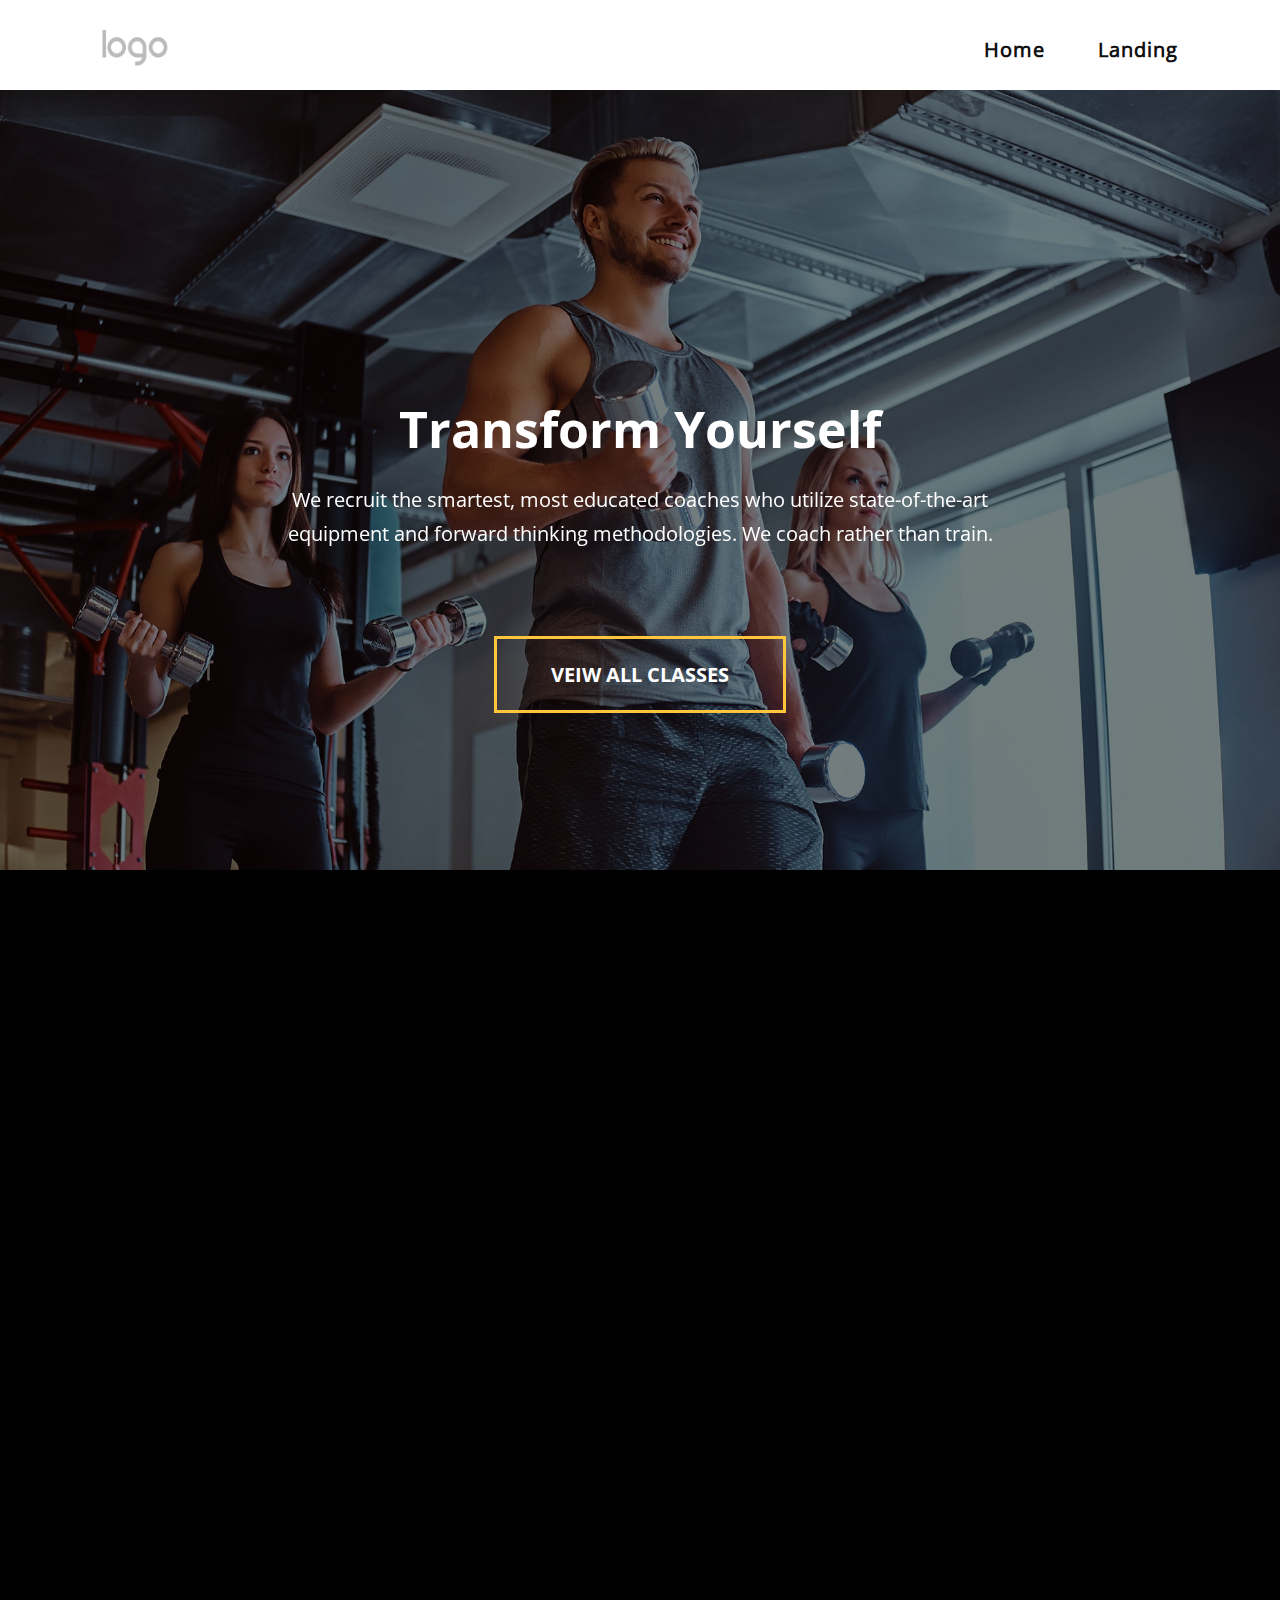
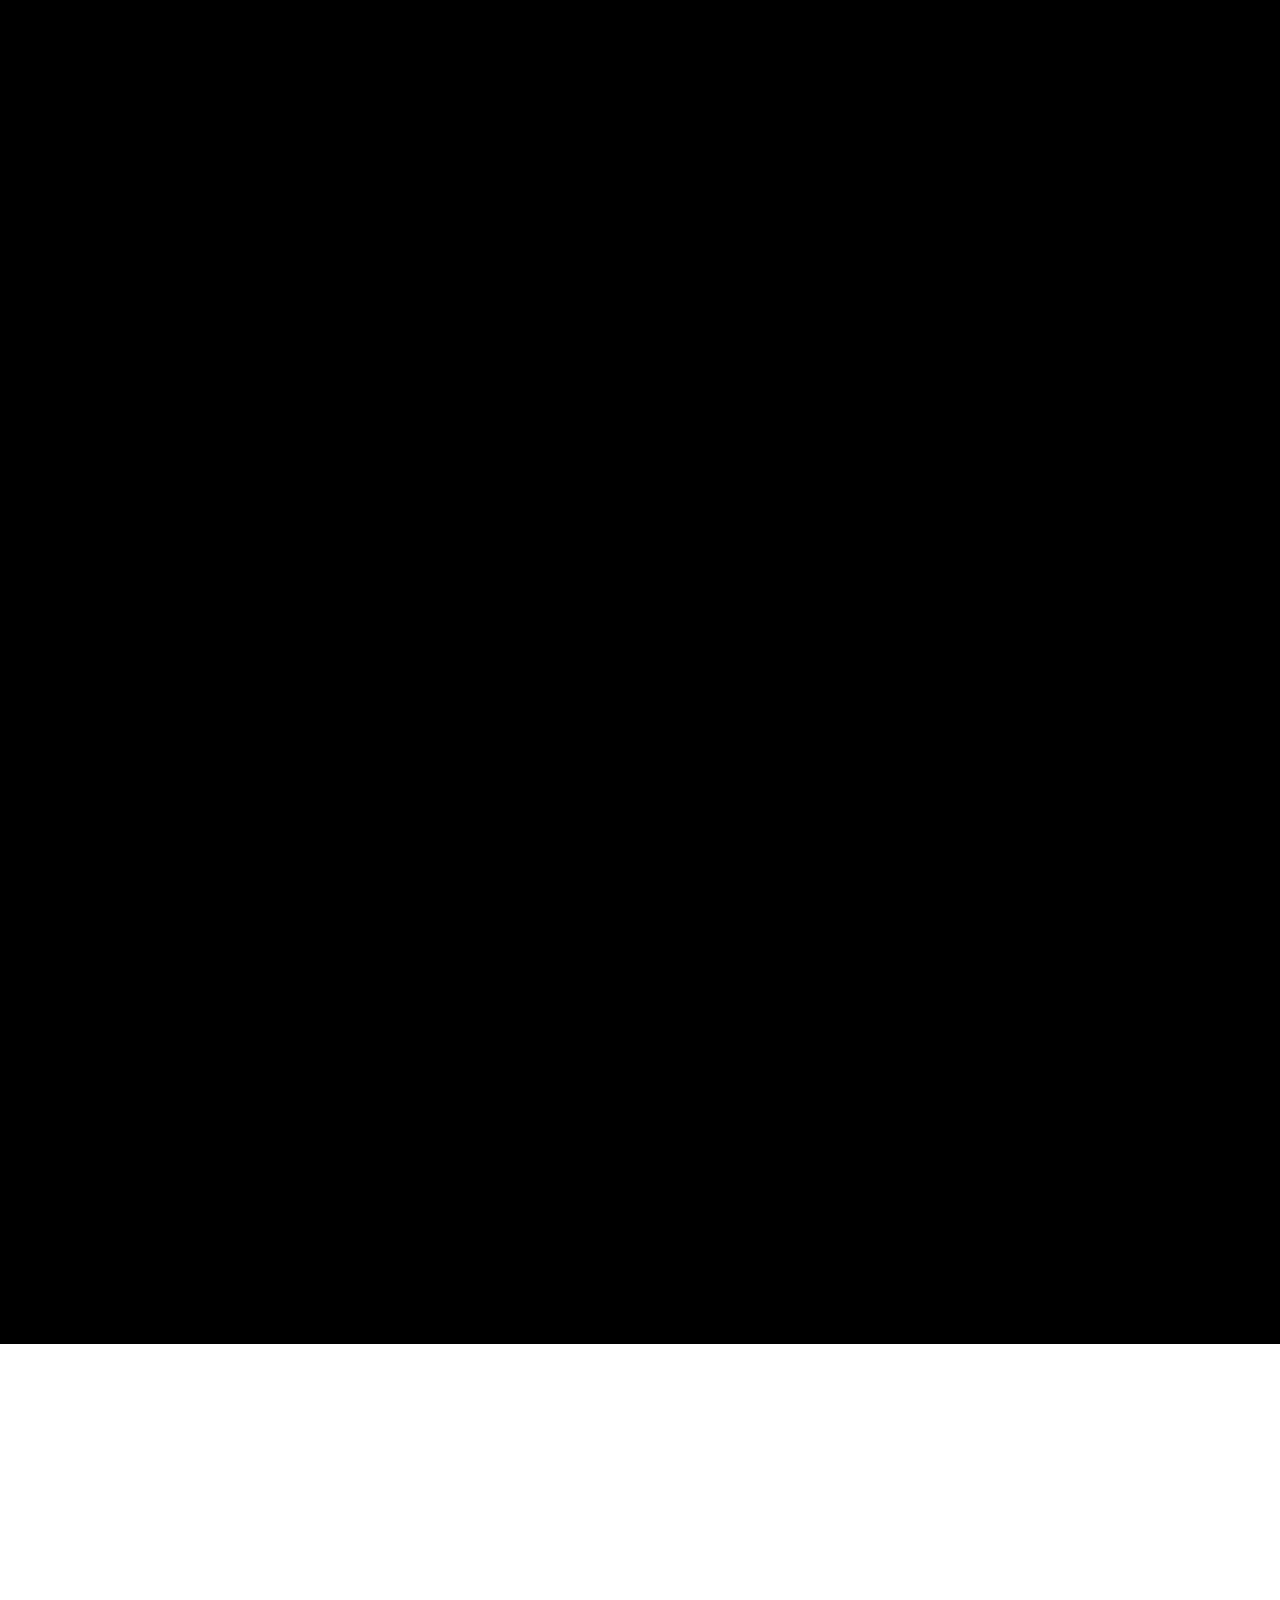
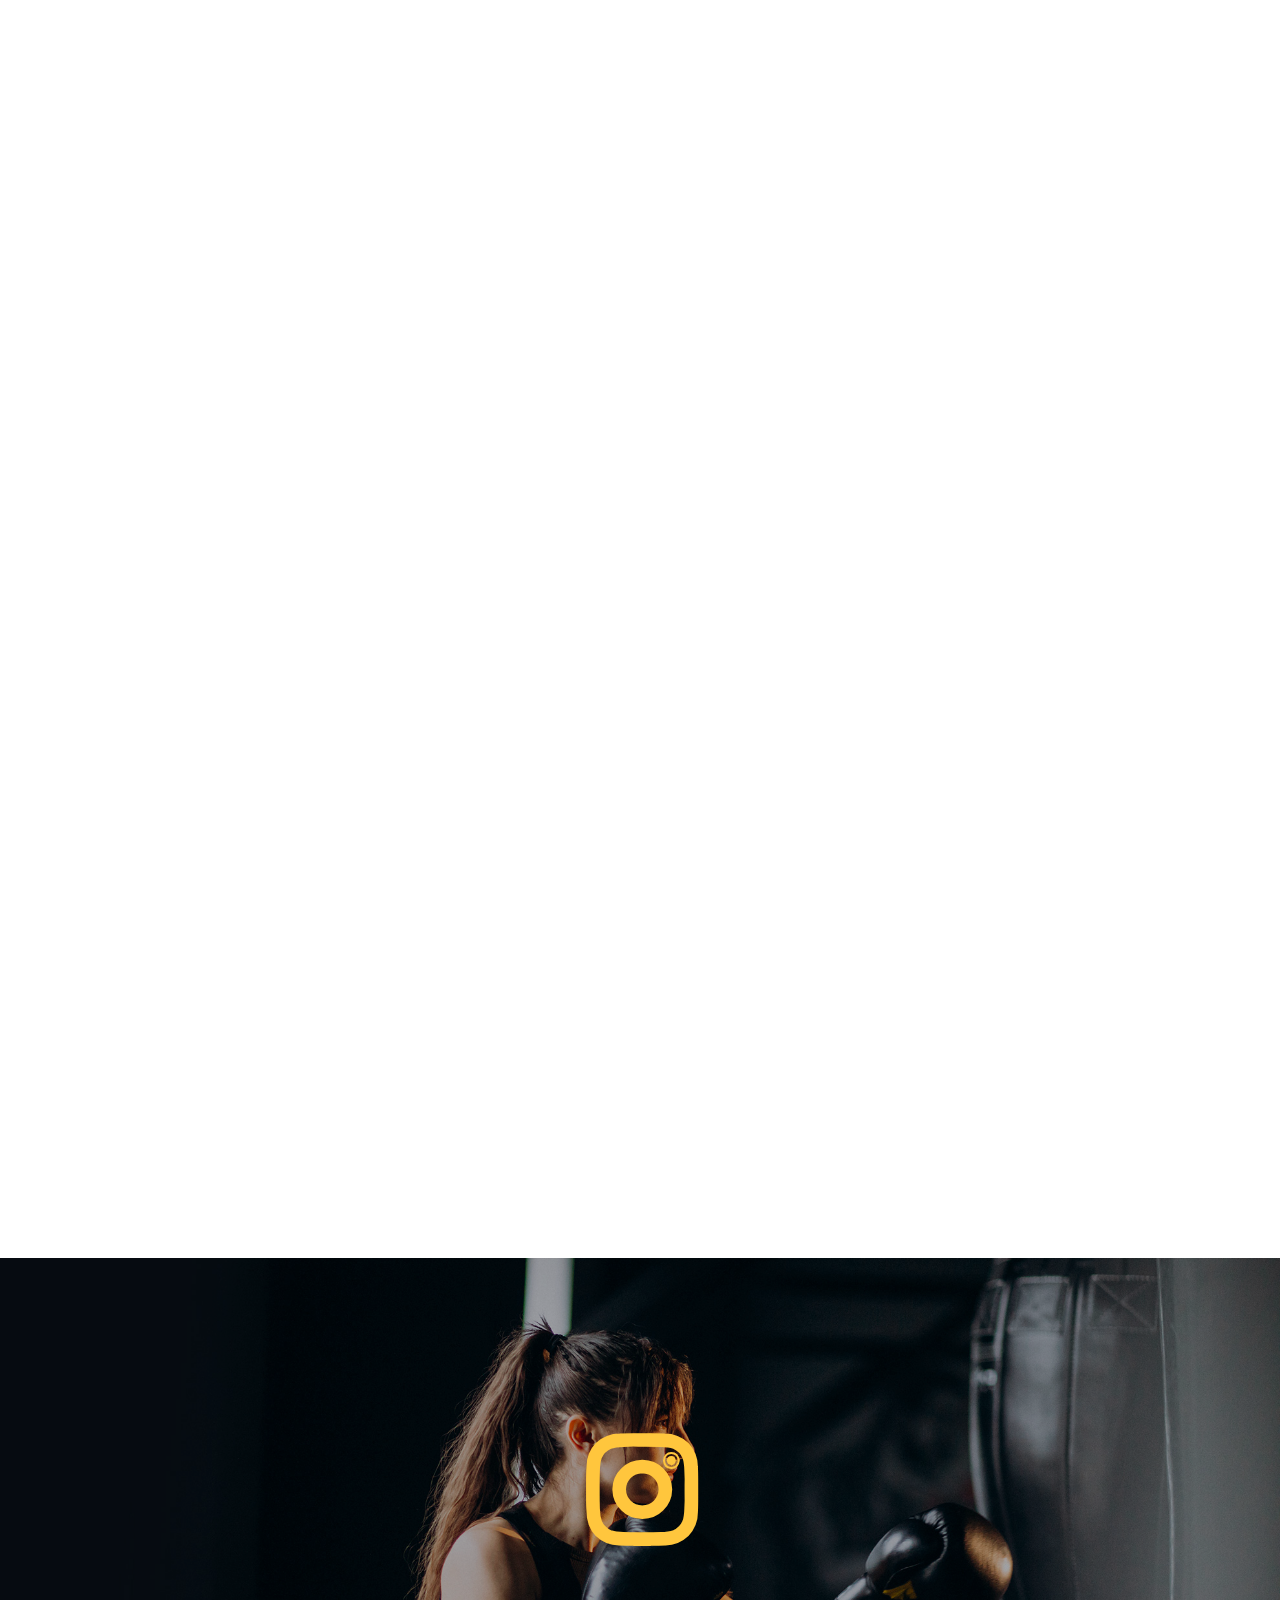
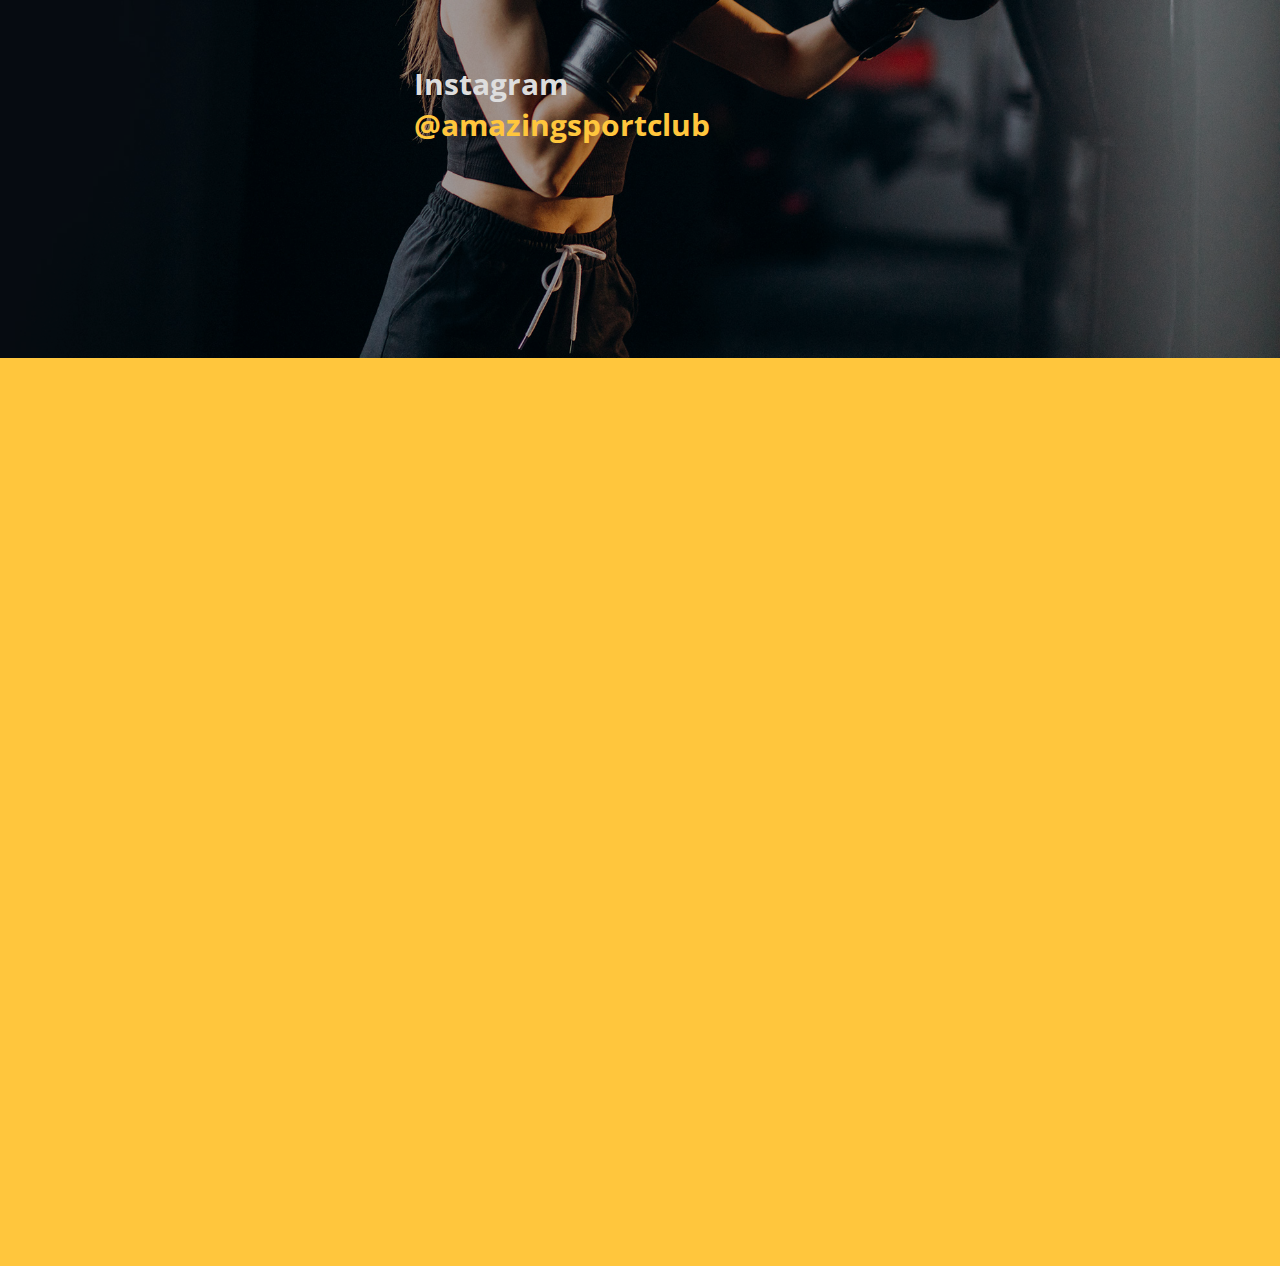
==== commit 6ea5519a: "add some changes" ====
--- a/index.html
+++ b/index.html
@@ -5,13 +5,10 @@
     <meta charset="UTF-8">
     <meta http-equiv="X-UA-Compatible" content="IE=edge">
     <meta name="viewport" content="width=device-width, initial-scale=1.0">
-
-
     <title>Fitness</title>
-
     <link rel="stylesheet" href="css/aos.css">
+    <link rel="stylesheet" href="css/all.css">
     <link rel="stylesheet" href="css/style.css">
-    <link rel="stylesheet" href="css/all.css">
     <link rel="stylesheet" href="css/media.css">
 </head>
 
@@ -22,7 +19,7 @@
         <div class="container">
             <div class="header-one">
                 <a href="" class="logo">
-                    <img src="../Project-3/images/logo.png" alt="">
+                    <img src="/images/logo.png" alt="">
                 </a>
                 <nav class="nav-one">
 
@@ -323,7 +320,7 @@
                         </div>
                         <div class="form-two">
                             <span class="details">Name</span>
-                            <input type="text" placeholder="Enter your Name" required>
+                            <input type="text" placeholder="Enter your name" required>
                         </div>
 
 
--- a/css/style.css
+++ b/css/style.css
@@ -995,7 +995,7 @@
 .g-tt a {
     font-family: "Sans-Bold";
     font-size: 18px;
-    padding: 16px 45px;
+    padding: 16px 40px;
     border: 2px solid #ffc63d;
     text-transform: uppercase;
     text-decoration: none;
